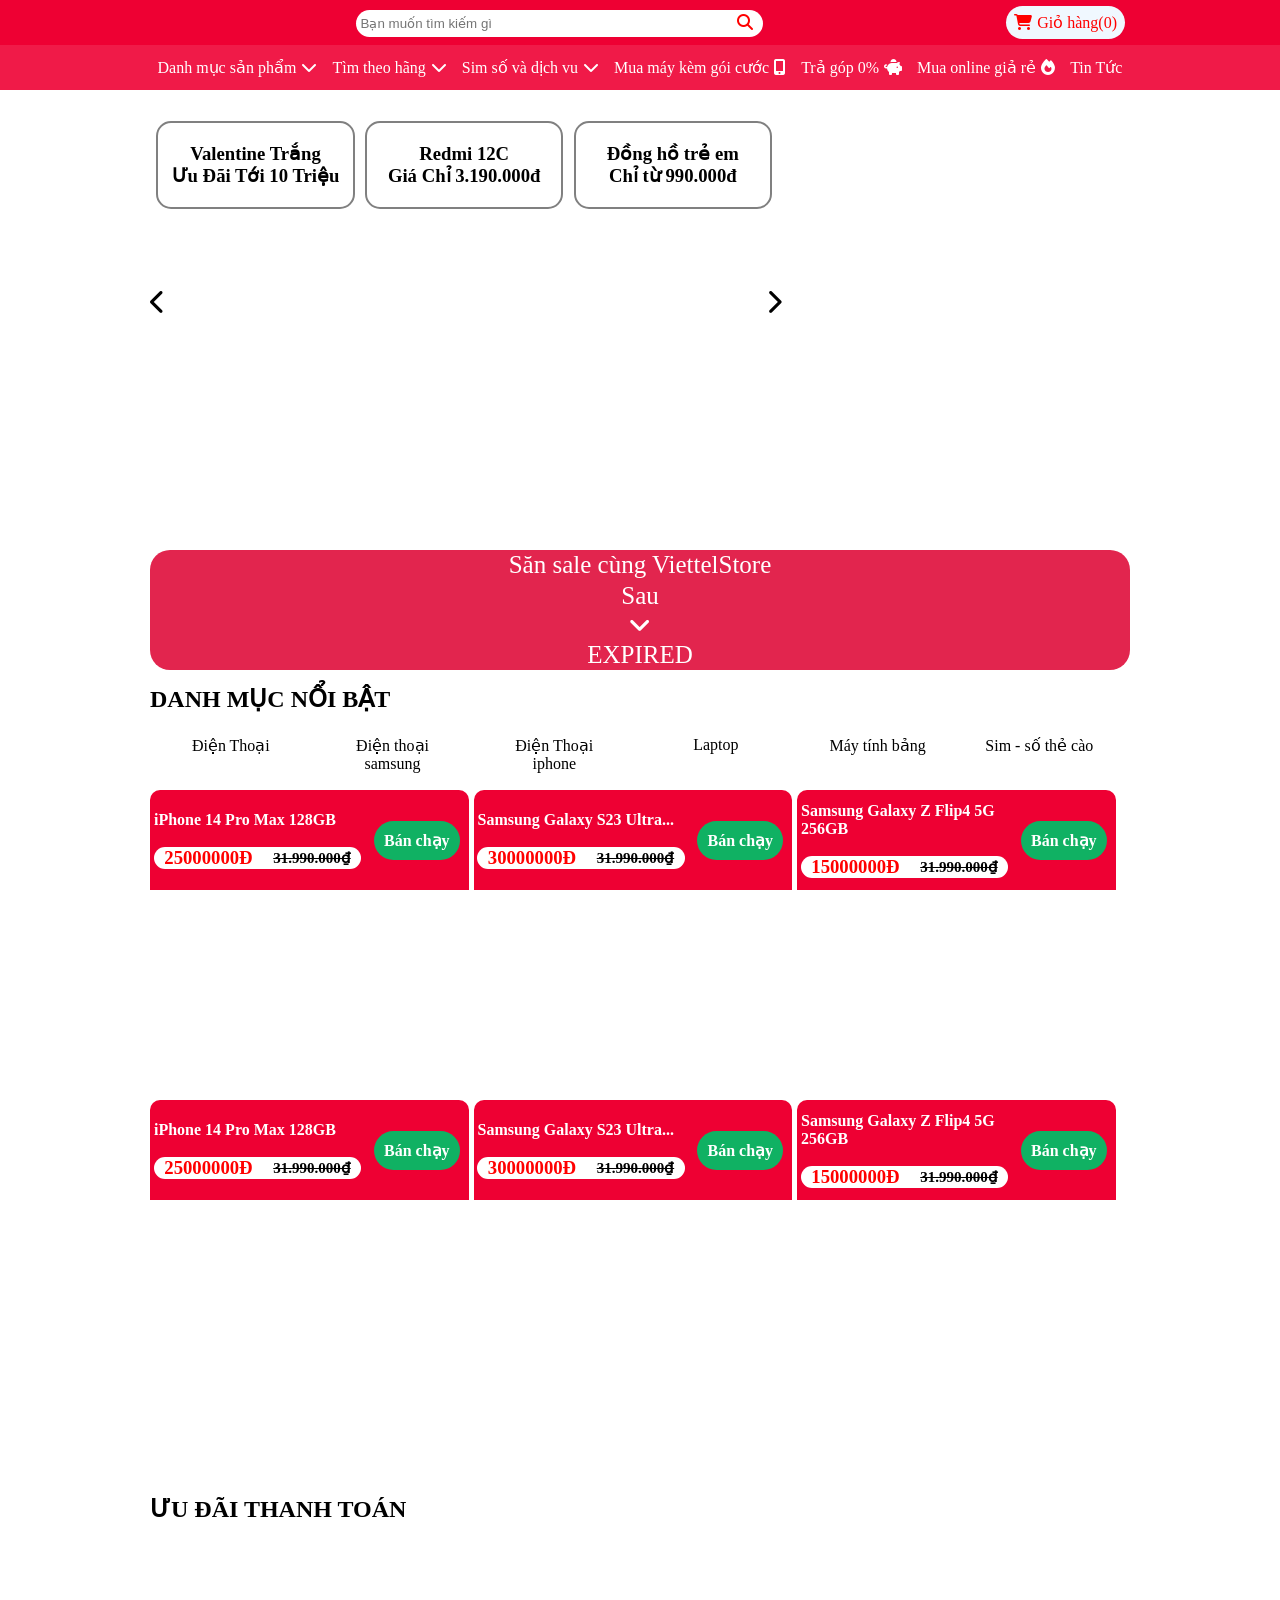
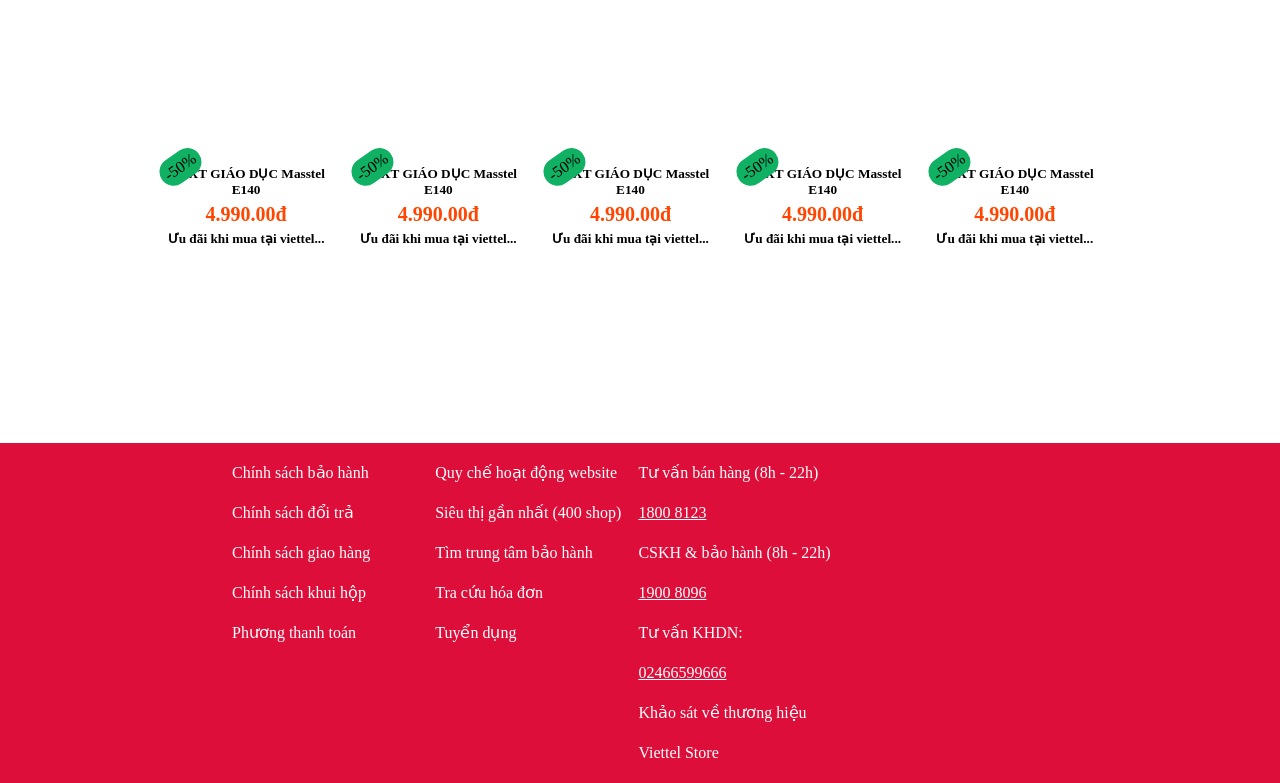
==== index.html @ c753ff9f "Add files via upload" ====
<!DOCTYPE html>
<html lang="en">
<head>
    <link rel="stylesheet" href="https://cdnjs.cloudflare.com/ajax/libs/font-awesome/6.3.0/css/all.min.css" integrity="sha512-SzlrxWUlpfuzQ+pcUCosxcglQRNAq/DZjVsC0lE40xsADsfeQoEypE+enwcOiGjk/bSuGGKHEyjSoQ1zVisanQ==" crossorigin="anonymous" referrerpolicy="no-referrer" />
    <link rel="stylesheet" href="index.css">
    <meta charset="UTF-8">
    <meta http-equiv="X-UA-Compatible" content="IE=edge">
    <meta name="viewport" content="width=device-width, initial-scale=1.0">
    <title>ViettelStore</title>
</head>
<body>
    <div class="container">
        <div class="top">
            <div class="top1">
            <div class="inner">
                <div class="tong-top1">
                    <div class="hinhanh">
                        <img src="img/logo.png" alt="">
                    </div>
                    <div class="timkiem">
                        <input type="text" placeholder="Bạn muốn tìm kiếm gì">
                        <a href="#"><i class="fa-solid fa-magnifying-glass"></i></a>
                        
                    </div>
                    <div class="giohang">
                        <a href="giohang.html"><i class="fa-solid fa-cart-shopping"></i>Giỏ hàng(<span id="soluong">0</span>)</a>
                    </div>
                    <!-- <div class="giohang">
                        <a href="">Đăng Nhập | Đăng ký </a>
                    </div> -->
                </div>
            </div>
        </div>
        <div class="top2">
            <div class="inner">
                <div class="tong-top2">
                <ul>
                    <li><a href="#">Danh mục sản phẩm<i class="fa-solid fa-chevron-down"></i></a></li>
                    <li><a href="#">Tìm theo hãng<i class="fa-solid fa-chevron-down"></i></a></li>
                    <li><a href="#">Sim số và dịch vu<i class="fa-solid fa-chevron-down"></i></a></li>
                    <li><a href="#">Mua máy kèm gói cước<i class="fa-solid fa-mobile-screen-button"></i></a></li>
                    <li><a href="#">Trả góp 0%<i class="fa-solid fa-piggy-bank"></i></a></li>
                    <li><a href="#">Mua online giả rẻ<i class="fa-solid fa-fire"></i></a></li>
                    <li><a href="#">Tin Tức</a></li>
                </ul>  
                </div>                
            </div>
        </div>
        </div>
        
        <div class="banner1">
            <div class="inner">
                    <div class="left-banner1">
                        <div class="box1">
                            <i class="fa-sharp fa-solid fa-chevron-left" onclick="clickTrai()" ></i>
                            <i class="fa-solid fa-chevron-right" onclick="clickPhai()"></i>
                            <img id="anh" src="img/Main_PC_60417111907032023.jpg" alt="">
                            
                        </div>
                        <div class="box2">
                            <h3>Valentine Trắng
                                <br>Ưu Đãi Tới 10 Triệu
                            </h3>
                        </div>
                        <div class="box2">
                            <h3>Redmi 12C
                                <br>Giá Chỉ 3.190.000đ
                            </h3>
                        </div>
                        <div class="box2">
                            <h3>Đồng hồ trẻ em 
                                <br>Chỉ từ 990.000đ
                            </h3>
                        </div>
                    </div>
                    <div class="right-banner1">
                        <div class="box1">
                            <img id="anh-box1" src="img/BANNER_70054290801032023.jpg" alt="">
                        </div>
                        <div class="box1">
                            <img id="anh-box2" src="img/BANNER_89520151127022023.jpg" alt="">
                        </div>
                        <div class="box2">
                            <img src="img/BANNER_70054290801032023 (1).jpg" alt="">
                        </div>
                </div>
            </div>
        </div>
        <div class="banner2">
            <div class="inner">
                <div class="container-banner2">
                    <img class="img1" src="img/sale2.png" alt="">
                    <span>Săn sale cùng ViettelStore </span>
                    <span>Sau</span> 
                    <i class="fa-solid fa-angle-down"></i>
                    <p id="demo"></p>
                    <img class="img2" src="img/sale2.png" alt="">
                </div>
            </div>
        </div>
        <div class="banner2">
            <div class="inner">
                <h2>DANH MỤC NỔI BẬT</h2>
                <div class="box">
                    <img src="img/1.png" alt="">
                    <br><a href="#"> Điện Thoại</a>
                </div>
                <div class="box">
                    <img src="img/2.png" alt="">
                    <br><a href="#"> Điện thoại<br>samsung</a>
                </div>
                <div class="box">
                    <img src="img/3.png" alt="">
                    <br><a href="#">Điện Thoại<br>iphone</a>
                </div>
                <div class="box">
                    <img src="img/4.png" alt="">
                    <br><a href="#">Laptop</a>
                </div>
                <div class="box">
                    <img src="img/5.png" alt="">
                    <br><a href="#">Máy tính bảng</a>
                </div>
                <div class="box">
                    <img src="img/6.png" alt="">
                    <br><a href="#">Sim - số thẻ cào</a>
                </div>
            </div>
        </div>
        <div class="banner3">
            <div class="inner" id="innerbox">
                <!-- <div class="box-banner3">
                    <a href="chitietip14.html">
                        <div class="menu">
                            <div class="text">
                                <h4>iPhone 14 Pro Max 128GB</h4>
                                <br><h3>27.999.000Đ<del>32.990.000₫</del></h3>
                            </div>
                            <div class="banchay">
                                <h4>Bán chạy</h4>
                            </div>
                        </div>
                        <div class="hinhanh">
                            <img src="img/iP14-Pro-Max-020323.jpg" alt="">
                        </div>
                    </a>
                </div>
                <div class="box-banner3">
                    <a href="chitiet.html">
                        <div class="menu">
                            <div class="text">
                                <h4>Samsung Galaxy S23 Ultra...</h4>
                                <br><h3>26.999.000Đ<del>31.990.000₫</del></h3>
                            </div>
                            <div class="banchay">
                                <h4>Bán chạy</h4>
                            </div>
                        </div>
                        <div class="hinhanh">
                            <img src="img/s23-ultra.jpg" alt="">
                        </div>
                    </a>
                </div>
                <div class="box-banner3">
                    <a href="chitietipflip.html">
                        <div class="menu">
                            <div class="text">
                                <h4>Samsung Galaxy Z Flip4 5G 256GB</h4>
                                <br><h3>17.999.000Đ<del>25.990.000₫</del></h3>
                            </div>
                            <div class="banchay">
                                <h4>Bán chạy</h4>
                            </div>
                        </div>
                        <div class="hinhanh">
                            <img src="img/Z Flip1679625471.jpg" alt="">
                        </div>
                    </a>
                </div>
                <div class="box-banner3">
                    <a href="chitietip14.html">
                        <div class="menu">
                            <div class="text">
                                <h4>iPhone 14 Pro Max 128GB</h4>
                                <br><h3>27.999.000Đ<del>32.990.000₫</del></h3>
                            </div>
                            <div class="banchay">
                                <h4>Bán chạy</h4>
                            </div>
                        </div>
                        <div class="hinhanh">
                            <img src="img/iP14-Pro-Max-020323.jpg" alt="">
                        </div>
                    </a>
                </div>
                <div class="box-banner3">
                    <a href="chitiet.html">
                        <div class="menu">
                            <div class="text">
                                <h4>Samsung Galaxy S23 Ultra...</h4>
                                <br><h3>26.999.000Đ<del>31.990.000₫</del></h3>
                            </div>
                            <div class="banchay">
                                <h4>Bán chạy</h4>
                            </div>
                        </div>
                        <div class="hinhanh">
                            <img src="img/s23-ultra.jpg" alt="">
                        </div>
                    </a>
                </div>
                <div class="box-banner3">
                    <a href="chitietipflip.html">
                        <div class="menu">
                            <div class="text">
                                <h4>Samsung Galaxy Z Flip4 5G 256GB</h4>
                                <br><h3>17.999.000Đ<del>25.990.000₫</del></h3>
                            </div>
                            <div class="banchay">
                                <h4>Bán chạy</h4>
                            </div>
                        </div>
                        <div class="hinhanh">
                            <img src="img/Z Flip1679625471.jpg" alt="">
                        </div>
                    </a>
                </div>
                <div class="box-banner3">
                    <a href="chitietip14.html">
                        <div class="menu">
                            <div class="text">
                                <h4>iPhone 14 Pro Max 128GB</h4>
                                <br><h3>27.999.000Đ<del>32.990.000₫</del></h3>
                            </div>
                            <div class="banchay">
                                <h4>Bán chạy</h4>
                            </div>
                        </div>
                        <div class="hinhanh">
                            <img src="img/iP14-Pro-Max-020323.jpg" alt="">
                        </div>
                    </a>
                </div>
                <div class="box-banner3">
                    <a href="chitiet.html">
                        <div class="menu">
                            <div class="text">
                                <h4>Samsung Galaxy S23 Ultra...</h4>
                                <br><h3>26.999.000Đ<del>31.990.000₫</del></h3>
                            </div>
                            <div class="banchay">
                                <h4>Bán chạy</h4>
                            </div>
                        </div>
                        <div class="hinhanh">
                            <img src="img/s23-ultra.jpg" alt="">
                        </div>
                    </a>
                </div>
                <div class="box-banner3">
                    <a href="chitietipflip.html">
                        <div class="menu">
                            <div class="text">
                                <h4>Samsung Galaxy Z Flip4 5G 256GB</h4>
                                <br><h3>17.999.000Đ<del>25.990.000₫</del></h3>
                            </div>
                            <div class="banchay">
                                <h4>Bán chạy</h4>
                            </div>
                        </div>
                        <div class="hinhanh">
                            <img src="img/Z Flip1679625471.jpg" alt="">
                        </div>
                    </a>
                </div> -->
            </div>
        </div>
        <div class="banner4">
            <div class="inner">
                <h2>ƯU ĐÃI THANH TOÁN</h2>
                <div class="hinhanh">
                    <img src="img/uu dai.jpg" alt="">
                    <img src="img/uu dai1.jpg" alt="">
                    <img src="img/uu dai.jpg" alt="">
                </div>
            </div>
        </div>
        <div class="banner5">
            <div class="inner">
                <div class="box-banner5">
                    <div class="giamgia">
                        <p>-50%</p>
                    </div>
                    <div class="text">
                        <img src="img/MTXT-Masstel-E140-1.jpg" alt="">
                        <div class="cum-text">
                            <h5>MTXT GIÁO DỤC Masstel E140</h5>
                            <h3>4.990.00đ</h3>
                            <h5>Ưu đãi khi mua tại viettel...</h5>
                        </div>
                    </div>
                </div>
                
                <div class="box-banner5">
                    <div class="giamgia">
                        <p>-50%</p>
                    </div>
                    <div class="text">
                        <img src="img/MTXT-Acer-TravelMate-B3-1.jpg" alt="">
                        <div class="cum-text">
                            <h5>MTXT GIÁO DỤC Masstel E140</h5>
                            <h3>4.990.00đ</h3>
                            <h5>Ưu đãi khi mua tại viettel...</h5>
                        </div>
                    </div>
                </div>
                <div class="box-banner5">
                    <div class="giamgia">
                        <p>-50%</p>
                    </div>
                    <div class="text">
                        <img src="img/MTXT-Dell-Inspiron-15-3511-Core-i5-1135G7-P112F001DBL-1.jpg" alt="">
                        <div class="cum-text">
                            <h5>MTXT GIÁO DỤC Masstel E140</h5>
                            <h3>4.990.00đ</h3>
                            <h5>Ưu đãi khi mua tại viettel...</h5>
                        </div>
                    </div>
                </div>
                <div class="box-banner5">
                    <div class="giamgia">
                        <p>-50%</p>
                    </div>
                    <div class="text">
                        <img src="img/MTXT-Masstel-E116-1.jpg" alt="">
                        <div class="cum-text">
                            <h5>MTXT GIÁO DỤC Masstel E140</h5>
                            <h3>4.990.00đ</h3>
                            <h5>Ưu đãi khi mua tại viettel...</h5>
                        </div>
                    </div>
                </div>
                <div class="box-banner5">
                    <div class="giamgia">
                        <p>-50%</p>
                    </div>
                    <div class="text">
                        <img src="img/MTXT-Masstel-E140-1.jpg" alt="">
                        <div class="cum-text">
                            <h5>MTXT GIÁO DỤC Masstel E140</h5>
                            <h3>4.990.00đ</h3>
                            <h5>Ưu đãi khi mua tại viettel...</h5>
                        </div>
                    </div>
                </div>
            </div>
        </div>
        <div class="banner6">
            <div class="inner">
                <div class="hinhanh">
                    <img src="img/tra-gop-dm.jpg" alt="">
                    <img src="img/trangchu-banner1-footer-pc-020223.png" alt="">
                </div>
            </div>
        </div>
        <div class="footer">
            <div class="box-footer">
                <div class="box1">
                    <ul>
                        <li><a href="#">Chính sách bảo hành</a></li>
                        <li><a href="#">Chính sách đổi trả</a></li>
                        <li><a href="#">Chính sách giao hàng</a></li>
                        <li><a href="#">Chính sách khui hộp</a></li>
                        <li><a href="#">Phương thanh toán</a></li>
                    </ul>
                </div>
                <div class="box1">
                    <ul>
                        <li><a href="#">Quy chế hoạt động website</a></li>
                        <li><a href="#">Siêu thị gần nhất (400 shop)</a></li>
                        <li><a href="#">Tìm trung tâm bảo hành</a></li>
                        <li><a href="#">Tra cứu hóa đơn</a></li>
                        <li><a href="#">Tuyển dụng</a></li>
                    </ul>
                </div>
                <div class="box1">
                    <ul>
                        <li><a href="#">Tư vấn bán hàng (8h - 22h) <br>
                            <p> 1800 8123</p>
                        </a></li>
                        <li><a href="#">CSKH & bảo hành (8h - 22h) <br>
                            <p> 1900 8096</p>
                        </a></li>
                        <li><a href="#">Tư vấn KHDN: <br>
                            <p>02466599666</p> 
                        </a></li>
                        <li><a href="#">Khảo sát về thương hiệu Viettel Store</a></li>
                    </ul>
                </div>
                <div class="box1">
                    <div class="dong1">
                        <img src="img/bo-cong-thuong.png" alt="">
                        <img src="img/logo.png" alt="">
                        <img src="img/logo-vtmoney.png" alt="">
                    </div>
                    <div class="dong2">
                        <img src="img/Banner_CTTDT_BQP1_02.jpg" alt="">
                    </div>
                    
                </div>
            </div>
        </div>
    </div>

    
</body>
        <script src="index.js"></script>
</html>
---- index.css ----
*{
    margin: 0 auto;
}
.container{
    width: 100%;height: 1200px;
    background-color: rgb(255, 255, 255);
}
.inner{
    width: calc(100% - 300px);
}
/* .top{
    position: sticky;
    z-index: 1;
} */
.top1{
    width: 100%;
    min-height: 45px;
    background-color: #ee0033;
    float: left;
}
    
    .tong-top1{
        display:flex;
        line-height: 45px;
    }
    .tong-top1 .hinhanh{
        display: flex;
        align-items: center;
        margin:0px 0px 0px 0px;
        cursor: pointer;
    }
    /* .tong-top1 .timkiem{
        display: flex;
        align-items: center;
    } */
    .tong-top1 .timkiem input{
        width: 400px;
        height: 25px;
        border-radius: 50px;
        border: 0px solid white;
        padding-left: 5px;
    }
    .tong-top1 .timkiem a{
        position: relative;
        right: 9%;
        padding: 5px 8px 8px 10px;
        border-radius: 0px 50px 50px 0px;
        color: red;
    }
    .tong-top1 .timkiem input:focus{
        
    }
    .tong-top1 .giohang{
        margin: 0px 0px 0px 0px;
    }
    .tong-top1 .giohang a{
        padding: 8px;
        background-color: aliceblue;
        border-radius: 50px;
        text-decoration: none;
        color: red;
        margin-right: 5px;
    }
    .tong-top1 .giohang a i{
        padding-right: 5px;
    }


    

.top2{
    width: 100%;
    min-height: 45px;
    background-color: #f01a48;float: left;
    
}
    .tong-top2 ul li{
        float: left;
        list-style-type: none;
        line-height: 45px;
    }
    .tong-top2 ul{
        padding-left: 0px;
        display: flex;
        justify-content: space-between;
    }
    .tong-top2 ul li a{
        text-decoration: none;
        display: block;
        color: white;
    }
    .tong-top2 ul li a i{
        margin-left: 5px;
    }





.banner1{
    width: 100%;min-height: 450px;
    background-color: white;
    float: left;
}
    .left-banner1{
        width: 64%;
        height: 100%;
        float: left;
        margin-right: 5px;
    }
        .left-banner1 .box1{
            width: 100%;
        }
        .left-banner1 .box1 img{
            width: 100%;
            margin-top: 10px;margin-bottom: -5px;
        }
        .left-banner1 .box2{
            width: calc(100% - 69%);
            min-height: 10px;
            background-color: rgb(255, 255, 255);
            display: inline-flex;
            text-align: center;
            margin-left: 1%;
            margin-top: 1%;
            cursor: pointer;
            border-radius: 15px;
        }
        .left-banner1 .box2 h3{
            text-align: center;
            margin-top: 20px;
            margin-bottom: 20px;
        }
        .left-banner1 .box2{
            border: 2px solid gray;
        }
        .left-banner1 .box1 .fa-chevron-left{
               font-size: 25px;
               position: relative;
               top: 200px;
        }
        .left-banner1 .box1 .fa-chevron-right{
            font-size: 25px;
            position: relative;
            top: 200px;
            left: 95%;
     }

    .right-banner1{
        width: 35%;
        min-height: 400px;
        float: left;
    }
        .right-banner1 .box1{
            width: 100%;
            min-height: 140px;
            margin:10px 0px 1px 0px;
        }
        .right-banner1 .box1 img{
            width: 100%;
        }
        .right-banner1 .box2{
            width: 100%;
            min-height: 120px;
        }
        .right-banner1 .box2 img{
            width: 100%;
        }






.banner2{
    width: 100%;min-height: 100px;
    background-color: rgb(255, 255, 255);
    float: left;
}
    .banner2 h2{
        margin-top: 5px;
    }
    .banner2 .box{
        width: 14.5%;
        float: left;
        text-align: center;
        margin-right: 1%;
        margin-left: 1%;
        margin-top: 5px;
        margin-bottom: 5px;
        cursor: pointer;
    }
    .banner2 .box a{
        text-decoration: none;
        color: black;
    }
    .banner2 .container-banner2 {
        background-color: #e2254e;
        border-radius: 20px;
        height: 120px;
        text-align: center;
        font-size: 25px;
        display: grid;
        justify-content: center;
        align-items: center;
       margin: 10px 0px;
       color: white;
       position: relative; 
    }
    .banner2 .container-banner2 .img1{
        width: 150px;
        position: absolute;
        left: 0px;
    }
    .banner2 .container-banner2 .img2{
        width: 150px;
        position: absolute;
        right: 0px;
    }




.banner3{
    width: 100%;min-height: 700px;
    background-color: rgb(255, 255, 255);
    float: left;
}
    .box-banner3{
        margin-top: 10px;
        width: 32.5%;
        min-height: 300px;
        background-color: #ffffff;
        float: left;
        margin-right: 5px;
        border-radius: 10px 10px 0px 0px;
    }

    .box-banner3 .menu {
        background-color: #ee0033;
        border-radius: 10px 10px 0px 0px;
        min-height: 100px;
        display: flex;
        align-items: center;
        backdrop-filter: blur(10px);
    }
    .box-banner3 .text{
        width: 65%;
        min-height: 50px;
        float: left;
    }
    .box-banner3 .text h4{
        color: white;
    }
    .box-banner3 .text h3{
        background-color: white;
        border-radius: 30px;
        color: red;
        display: flex;
        justify-content:space-around;
        align-items: center;
    }
    .box-banner3 .text del{
        font-size: 15px;
        margin: 0;
        color: black;
    }

    .box-banner3 .banchay{
        width: 30%;
        min-height: 50px;
        display: flex;
        align-items: center;
    }
    .box-banner3 a{
        text-decoration: none;
    }
    .box-banner3 .banchay h4{
        background-color: #10b163;
        text-align: center;
        color: white;
        padding: 10px;
        border-radius: 50px;
        cursor: pointer;
        transition: all 1s ;
    }
    .box-banner3:hover .banchay h4{
        background-color: #000000;
    }

    .box-banner3 .hinhanh img{
        width: 100%;
    }



.banner4{
    width: 100%;min-height: 200px;
    background-color: rgb(255, 255, 255);float: left;
}
    .banner4 h2{
        margin-top: 15px;
    }
    .banner4 .hinhanh{
        min-height: 200px;
        margin-top: 20px;
        display: flex;
        justify-content: center;
    }
    .banner4 .hinhanh img{
        width: 33%;
    }


.banner5{
    width: 100%;min-height: 200px;
    background-color: rgb(255, 255, 255);float: left;
    
}
    .banner5 .box-banner5{
        width: 19%;
        min-height: 100px;
        background-color: #ffffff;
        float: left;
        position: relative;
        margin-left: 3px;
        margin-right: 3px;
    }
    .box-banner5 .giamgia{
        position: absolute;
        transform: rotate(-35deg);
        top: 10px;
        left: 5px;
    }
    .box-banner5 .giamgia p{
        background-color: #10b163;
        padding: 5px;
        border-radius: 100px;
    }

    .banner5 .box-banner5 .text img{
        width: 100%;
    }
    .banner5 .box-banner5 .text .cum-text {
        text-align: center;
        margin-top: 5px;
    }
    .banner5 .box-banner5 .text .cum-text h3{
        color: orangered;
        margin: 5px 0px;
        font-size: 20px;
    } 



.banner6{
    width: 100%;min-height: 100px;
    background-color: rgb(255, 255, 255);float: left;
}
    .banner6 .hinhanh{
        margin-top: 20px;
        margin-bottom: 20px;
        display: flex;
        justify-content: center;
    }
    .banner6 .hinhanh img{
        border-radius: 10px;
        width: 48%;
        
        margin: 20px 5px;
    }
.footer{
    width: 100%;min-height: 100px;
    background-color: #dd0e3a;
    float: left;
}
    .footer .box-footer{
        width: calc(100% - 450px);
    }
    .footer .box-footer .box1{
        width: 24%;
        min-height: 100px;
        float: left;
        margin: 10px 2px;
    }
    .footer .box-footer .box1 ul{
        list-style-type: none;
        padding: 0;
    }
    .footer .box-footer .box1 ul li{
        line-height:40px;
        padding-left: 5px;
    }
    .footer .box-footer .box1 ul li a{
        text-decoration: none;
        color: white;
        display: block;
    }
    .footer .box-footer .box1 ul li a p{
        text-decoration: underline;
        cursor: pointer;
    }
    .footer .box-footer .box1 .dong1 img{
        margin: 10px 0px;
    }
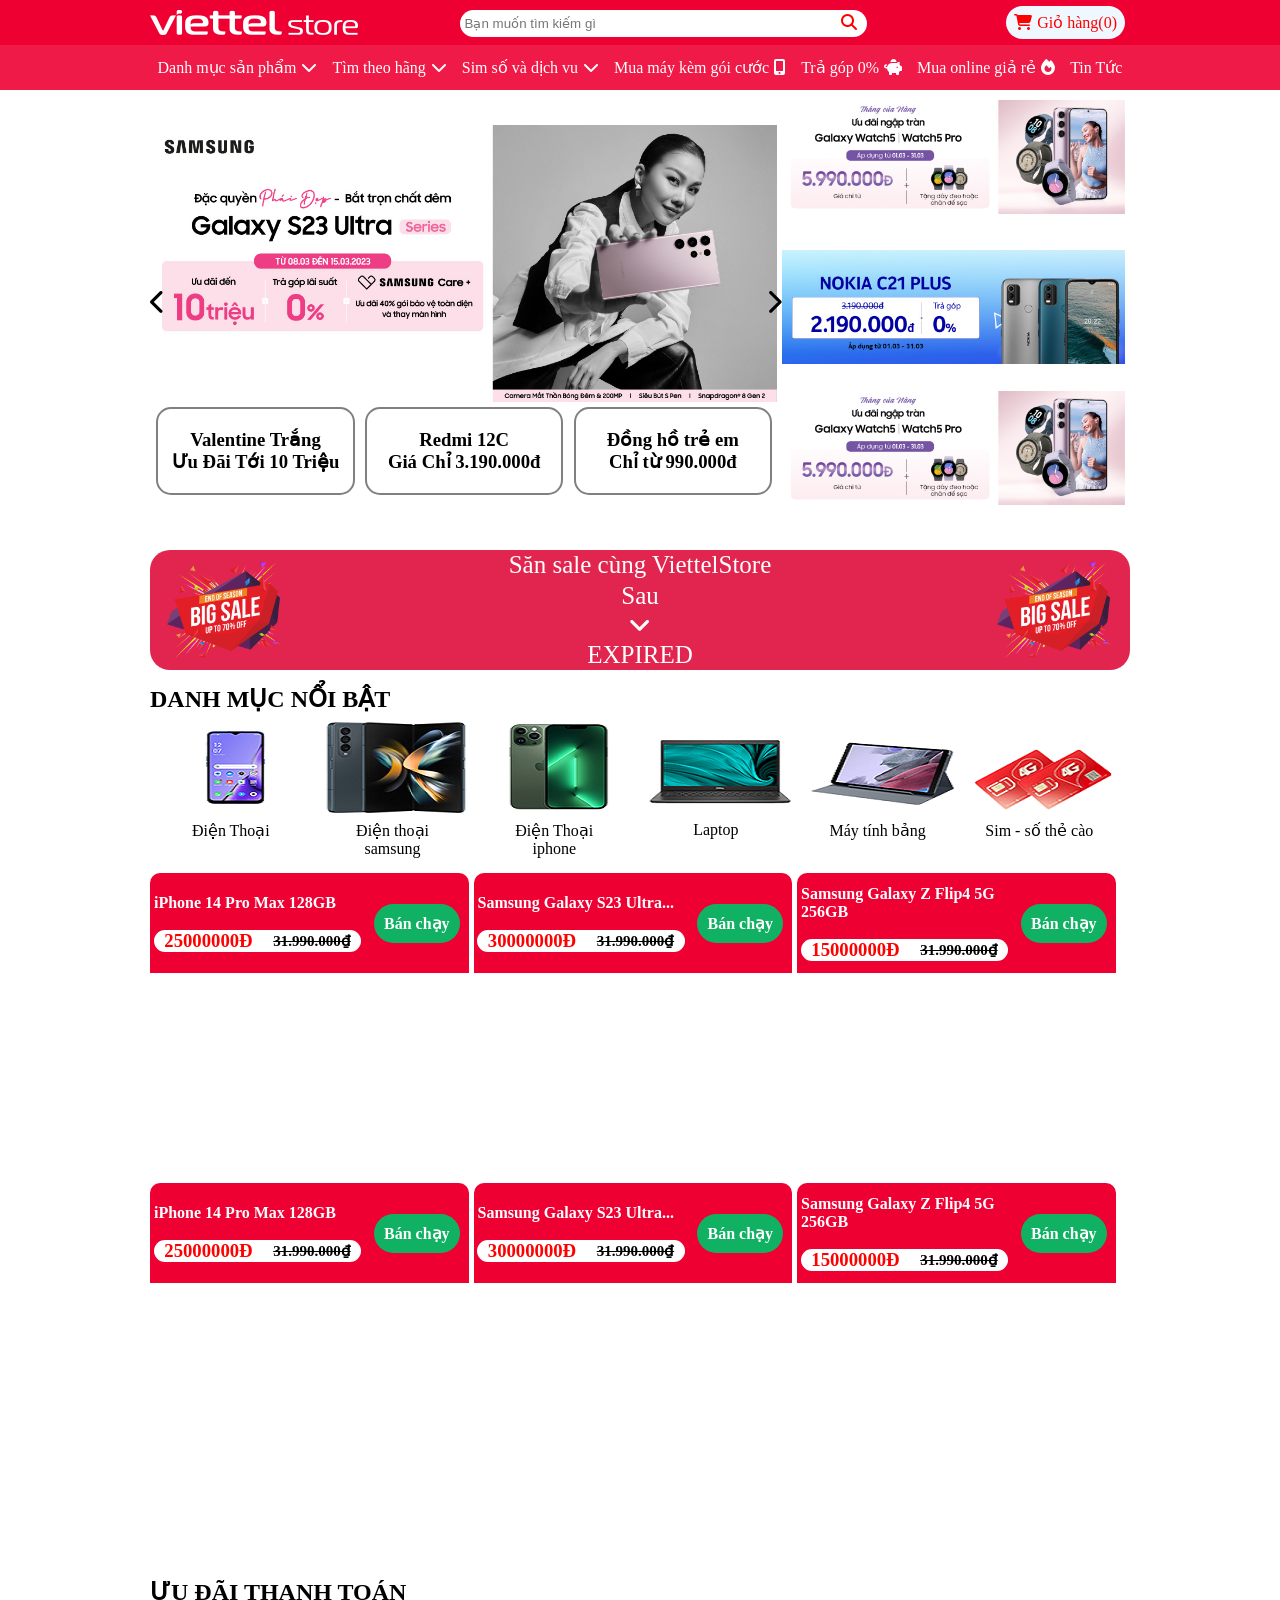
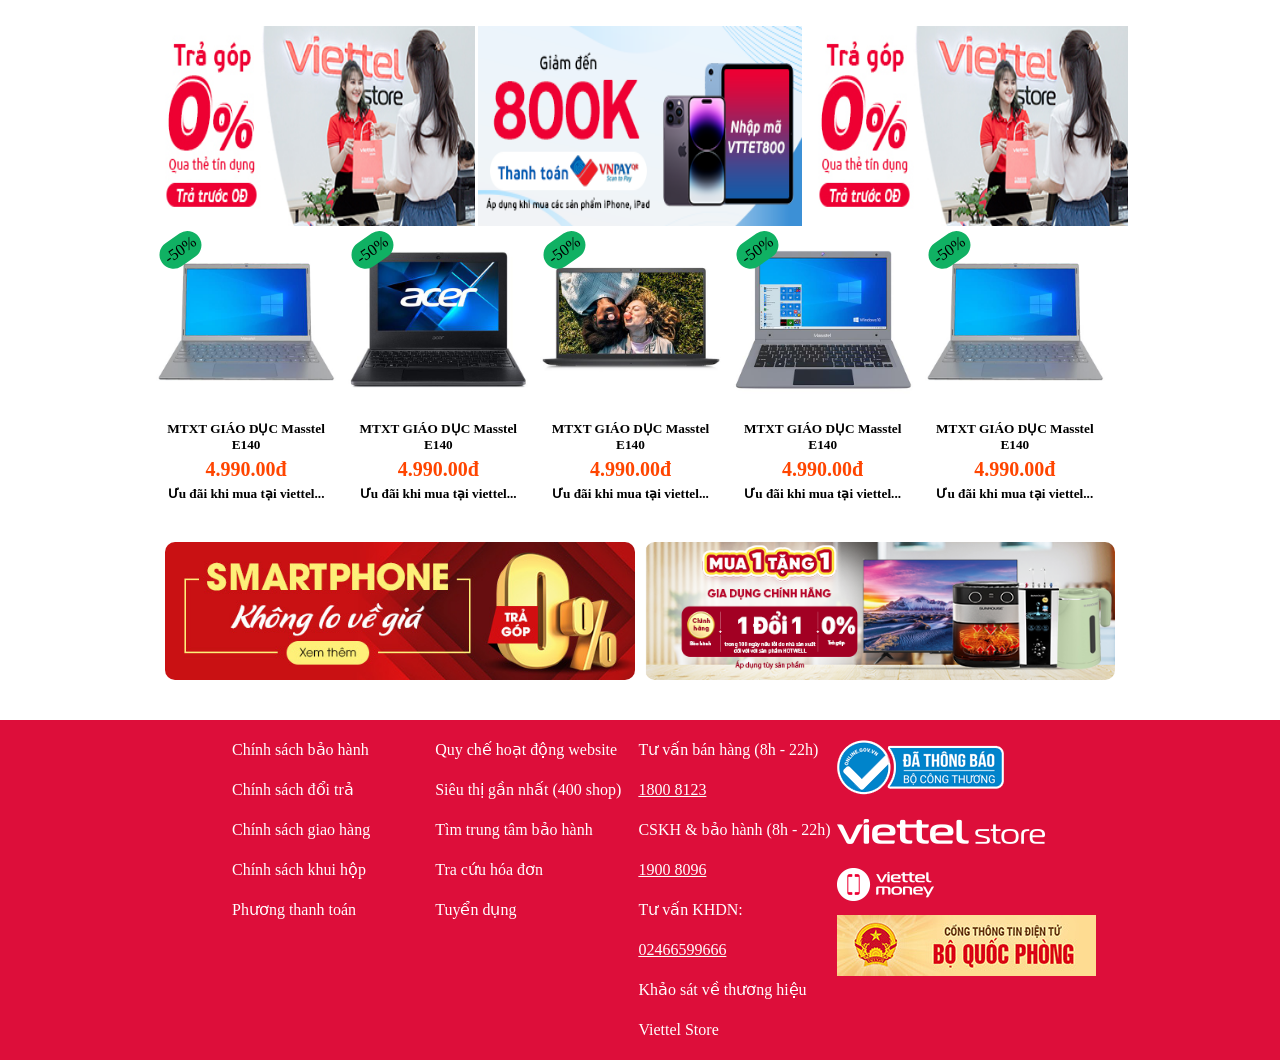
==== commit bac4b40d: "Update index.html" ====
--- a/index.html
+++ b/index.html
@@ -15,7 +15,7 @@
             <div class="inner">
                 <div class="tong-top1">
                     <div class="hinhanh">
-                        <img src="img/logo.png" alt="">
+                        <img src="logo.png" alt="">
                     </div>
                     <div class="timkiem">
                         <input type="text" placeholder="Bạn muốn tìm kiếm gì">
@@ -54,7 +54,7 @@
                         <div class="box1">
                             <i class="fa-sharp fa-solid fa-chevron-left" onclick="clickTrai()" ></i>
                             <i class="fa-solid fa-chevron-right" onclick="clickPhai()"></i>
-                            <img id="anh" src="img/Main_PC_60417111907032023.jpg" alt="">
+                            <img id="anh" src="Main_PC_60417111907032023.jpg" alt="">
                             
                         </div>
                         <div class="box2">
@@ -75,13 +75,13 @@
                     </div>
                     <div class="right-banner1">
                         <div class="box1">
-                            <img id="anh-box1" src="img/BANNER_70054290801032023.jpg" alt="">
+                            <img id="anh-box1" src="BANNER_70054290801032023.jpg" alt="">
                         </div>
                         <div class="box1">
-                            <img id="anh-box2" src="img/BANNER_89520151127022023.jpg" alt="">
+                            <img id="anh-box2" src="BANNER_89520151127022023.jpg" alt="">
                         </div>
                         <div class="box2">
-                            <img src="img/BANNER_70054290801032023 (1).jpg" alt="">
+                            <img src="BANNER_70054290801032023 (1).jpg" alt="">
                         </div>
                 </div>
             </div>
@@ -89,12 +89,12 @@
         <div class="banner2">
             <div class="inner">
                 <div class="container-banner2">
-                    <img class="img1" src="img/sale2.png" alt="">
+                    <img class="img1" src="sale2.png" alt="">
                     <span>Săn sale cùng ViettelStore </span>
                     <span>Sau</span> 
                     <i class="fa-solid fa-angle-down"></i>
                     <p id="demo"></p>
-                    <img class="img2" src="img/sale2.png" alt="">
+                    <img class="img2" src="sale2.png" alt="">
                 </div>
             </div>
         </div>
@@ -102,27 +102,27 @@
             <div class="inner">
                 <h2>DANH MỤC NỔI BẬT</h2>
                 <div class="box">
-                    <img src="img/1.png" alt="">
+                    <img src="1.png" alt="">
                     <br><a href="#"> Điện Thoại</a>
                 </div>
                 <div class="box">
-                    <img src="img/2.png" alt="">
+                    <img src="2.png" alt="">
                     <br><a href="#"> Điện thoại<br>samsung</a>
                 </div>
                 <div class="box">
-                    <img src="img/3.png" alt="">
+                    <img src="3.png" alt="">
                     <br><a href="#">Điện Thoại<br>iphone</a>
                 </div>
                 <div class="box">
-                    <img src="img/4.png" alt="">
+                    <img src="4.png" alt="">
                     <br><a href="#">Laptop</a>
                 </div>
                 <div class="box">
-                    <img src="img/5.png" alt="">
+                    <img src="5.png" alt="">
                     <br><a href="#">Máy tính bảng</a>
                 </div>
                 <div class="box">
-                    <img src="img/6.png" alt="">
+                    <img src="6.png" alt="">
                     <br><a href="#">Sim - số thẻ cào</a>
                 </div>
             </div>
@@ -141,7 +141,7 @@
                             </div>
                         </div>
                         <div class="hinhanh">
-                            <img src="img/iP14-Pro-Max-020323.jpg" alt="">
+                            <img src="iP14-Pro-Max-020323.jpg" alt="">
                         </div>
                     </a>
                 </div>
@@ -157,7 +157,7 @@
                             </div>
                         </div>
                         <div class="hinhanh">
-                            <img src="img/s23-ultra.jpg" alt="">
+                            <img src="s23-ultra.jpg" alt="">
                         </div>
                     </a>
                 </div>
@@ -173,7 +173,7 @@
                             </div>
                         </div>
                         <div class="hinhanh">
-                            <img src="img/Z Flip1679625471.jpg" alt="">
+                            <img src="Z Flip1679625471.jpg" alt="">
                         </div>
                     </a>
                 </div>
@@ -189,7 +189,7 @@
                             </div>
                         </div>
                         <div class="hinhanh">
-                            <img src="img/iP14-Pro-Max-020323.jpg" alt="">
+                            <img src="iP14-Pro-Max-020323.jpg" alt="">
                         </div>
                     </a>
                 </div>
@@ -205,7 +205,7 @@
                             </div>
                         </div>
                         <div class="hinhanh">
-                            <img src="img/s23-ultra.jpg" alt="">
+                            <img src="s23-ultra.jpg" alt="">
                         </div>
                     </a>
                 </div>
@@ -221,7 +221,7 @@
                             </div>
                         </div>
                         <div class="hinhanh">
-                            <img src="img/Z Flip1679625471.jpg" alt="">
+                            <img src="Z Flip1679625471.jpg" alt="">
                         </div>
                     </a>
                 </div>
@@ -237,7 +237,7 @@
                             </div>
                         </div>
                         <div class="hinhanh">
-                            <img src="img/iP14-Pro-Max-020323.jpg" alt="">
+                            <img src="iP14-Pro-Max-020323.jpg" alt="">
                         </div>
                     </a>
                 </div>
@@ -253,7 +253,7 @@
                             </div>
                         </div>
                         <div class="hinhanh">
-                            <img src="img/s23-ultra.jpg" alt="">
+                            <img src="s23-ultra.jpg" alt="">
                         </div>
                     </a>
                 </div>
@@ -269,7 +269,7 @@
                             </div>
                         </div>
                         <div class="hinhanh">
-                            <img src="img/Z Flip1679625471.jpg" alt="">
+                            <img src="Z Flip1679625471.jpg" alt="">
                         </div>
                     </a>
                 </div> -->
@@ -279,9 +279,9 @@
             <div class="inner">
                 <h2>ƯU ĐÃI THANH TOÁN</h2>
                 <div class="hinhanh">
-                    <img src="img/uu dai.jpg" alt="">
-                    <img src="img/uu dai1.jpg" alt="">
-                    <img src="img/uu dai.jpg" alt="">
+                    <img src="uu dai.jpg" alt="">
+                    <img src="uu dai1.jpg" alt="">
+                    <img src="uu dai.jpg" alt="">
                 </div>
             </div>
         </div>
@@ -292,7 +292,7 @@
                         <p>-50%</p>
                     </div>
                     <div class="text">
-                        <img src="img/MTXT-Masstel-E140-1.jpg" alt="">
+                        <img src="MTXT-Masstel-E140-1.jpg" alt="">
                         <div class="cum-text">
                             <h5>MTXT GIÁO DỤC Masstel E140</h5>
                             <h3>4.990.00đ</h3>
@@ -306,7 +306,7 @@
                         <p>-50%</p>
                     </div>
                     <div class="text">
-                        <img src="img/MTXT-Acer-TravelMate-B3-1.jpg" alt="">
+                        <img src="MTXT-Acer-TravelMate-B3-1.jpg" alt="">
                         <div class="cum-text">
                             <h5>MTXT GIÁO DỤC Masstel E140</h5>
                             <h3>4.990.00đ</h3>
@@ -319,7 +319,7 @@
                         <p>-50%</p>
                     </div>
                     <div class="text">
-                        <img src="img/MTXT-Dell-Inspiron-15-3511-Core-i5-1135G7-P112F001DBL-1.jpg" alt="">
+                        <img src="MTXT-Dell-Inspiron-15-3511-Core-i5-1135G7-P112F001DBL-1.jpg" alt="">
                         <div class="cum-text">
                             <h5>MTXT GIÁO DỤC Masstel E140</h5>
                             <h3>4.990.00đ</h3>
@@ -332,7 +332,7 @@
                         <p>-50%</p>
                     </div>
                     <div class="text">
-                        <img src="img/MTXT-Masstel-E116-1.jpg" alt="">
+                        <img src="MTXT-Masstel-E116-1.jpg" alt="">
                         <div class="cum-text">
                             <h5>MTXT GIÁO DỤC Masstel E140</h5>
                             <h3>4.990.00đ</h3>
@@ -345,7 +345,7 @@
                         <p>-50%</p>
                     </div>
                     <div class="text">
-                        <img src="img/MTXT-Masstel-E140-1.jpg" alt="">
+                        <img src="MTXT-Masstel-E140-1.jpg" alt="">
                         <div class="cum-text">
                             <h5>MTXT GIÁO DỤC Masstel E140</h5>
                             <h3>4.990.00đ</h3>
@@ -358,8 +358,8 @@
         <div class="banner6">
             <div class="inner">
                 <div class="hinhanh">
-                    <img src="img/tra-gop-dm.jpg" alt="">
-                    <img src="img/trangchu-banner1-footer-pc-020223.png" alt="">
+                    <img src="tra-gop-dm.jpg" alt="">
+                    <img src="trangchu-banner1-footer-pc-020223.png" alt="">
                 </div>
             </div>
         </div>
@@ -399,12 +399,12 @@
                 </div>
                 <div class="box1">
                     <div class="dong1">
-                        <img src="img/bo-cong-thuong.png" alt="">
-                        <img src="img/logo.png" alt="">
-                        <img src="img/logo-vtmoney.png" alt="">
+                        <img src="bo-cong-thuong.png" alt="">
+                        <img src="logo.png" alt="">
+                        <img src="logo-vtmoney.png" alt="">
                     </div>
                     <div class="dong2">
-                        <img src="img/Banner_CTTDT_BQP1_02.jpg" alt="">
+                        <img src="Banner_CTTDT_BQP1_02.jpg" alt="">
                     </div>
                     
                 </div>
@@ -415,4 +415,4 @@
     
 </body>
         <script src="index.js"></script>
-</html>+</html>
